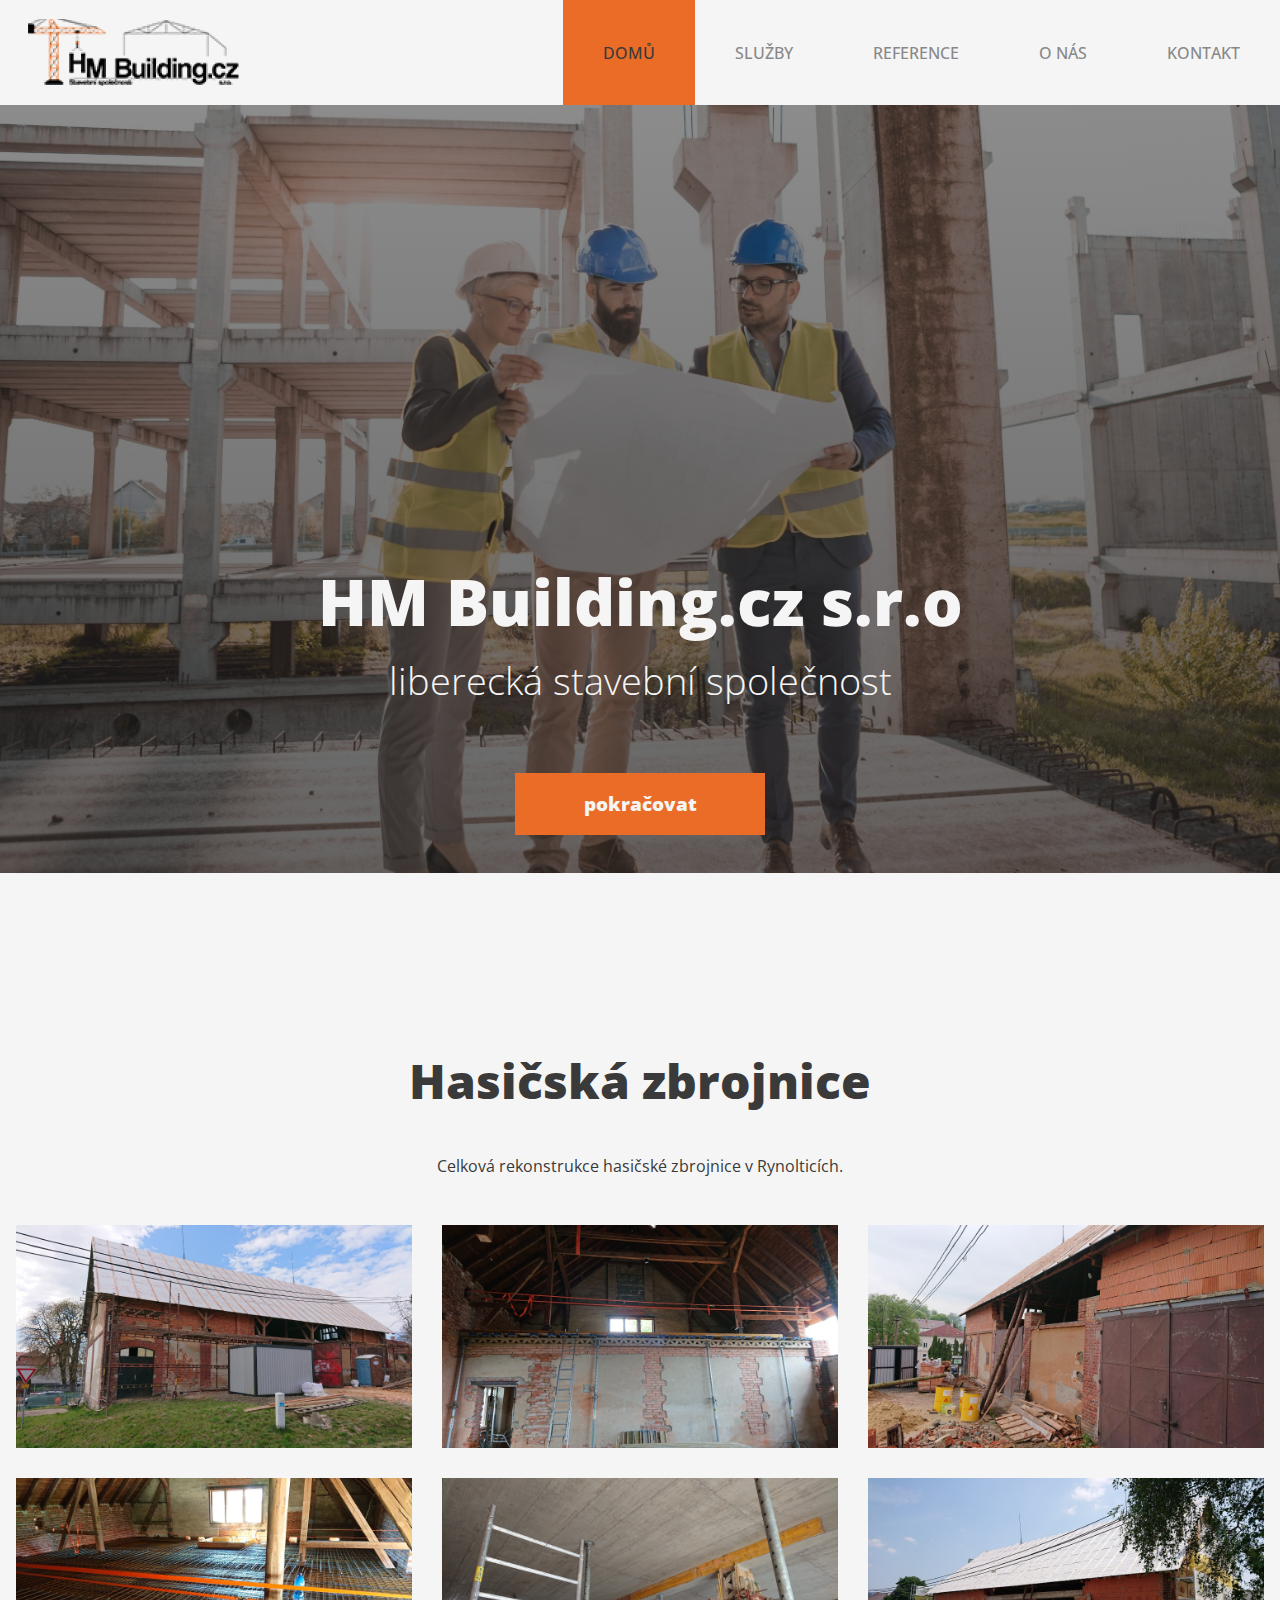
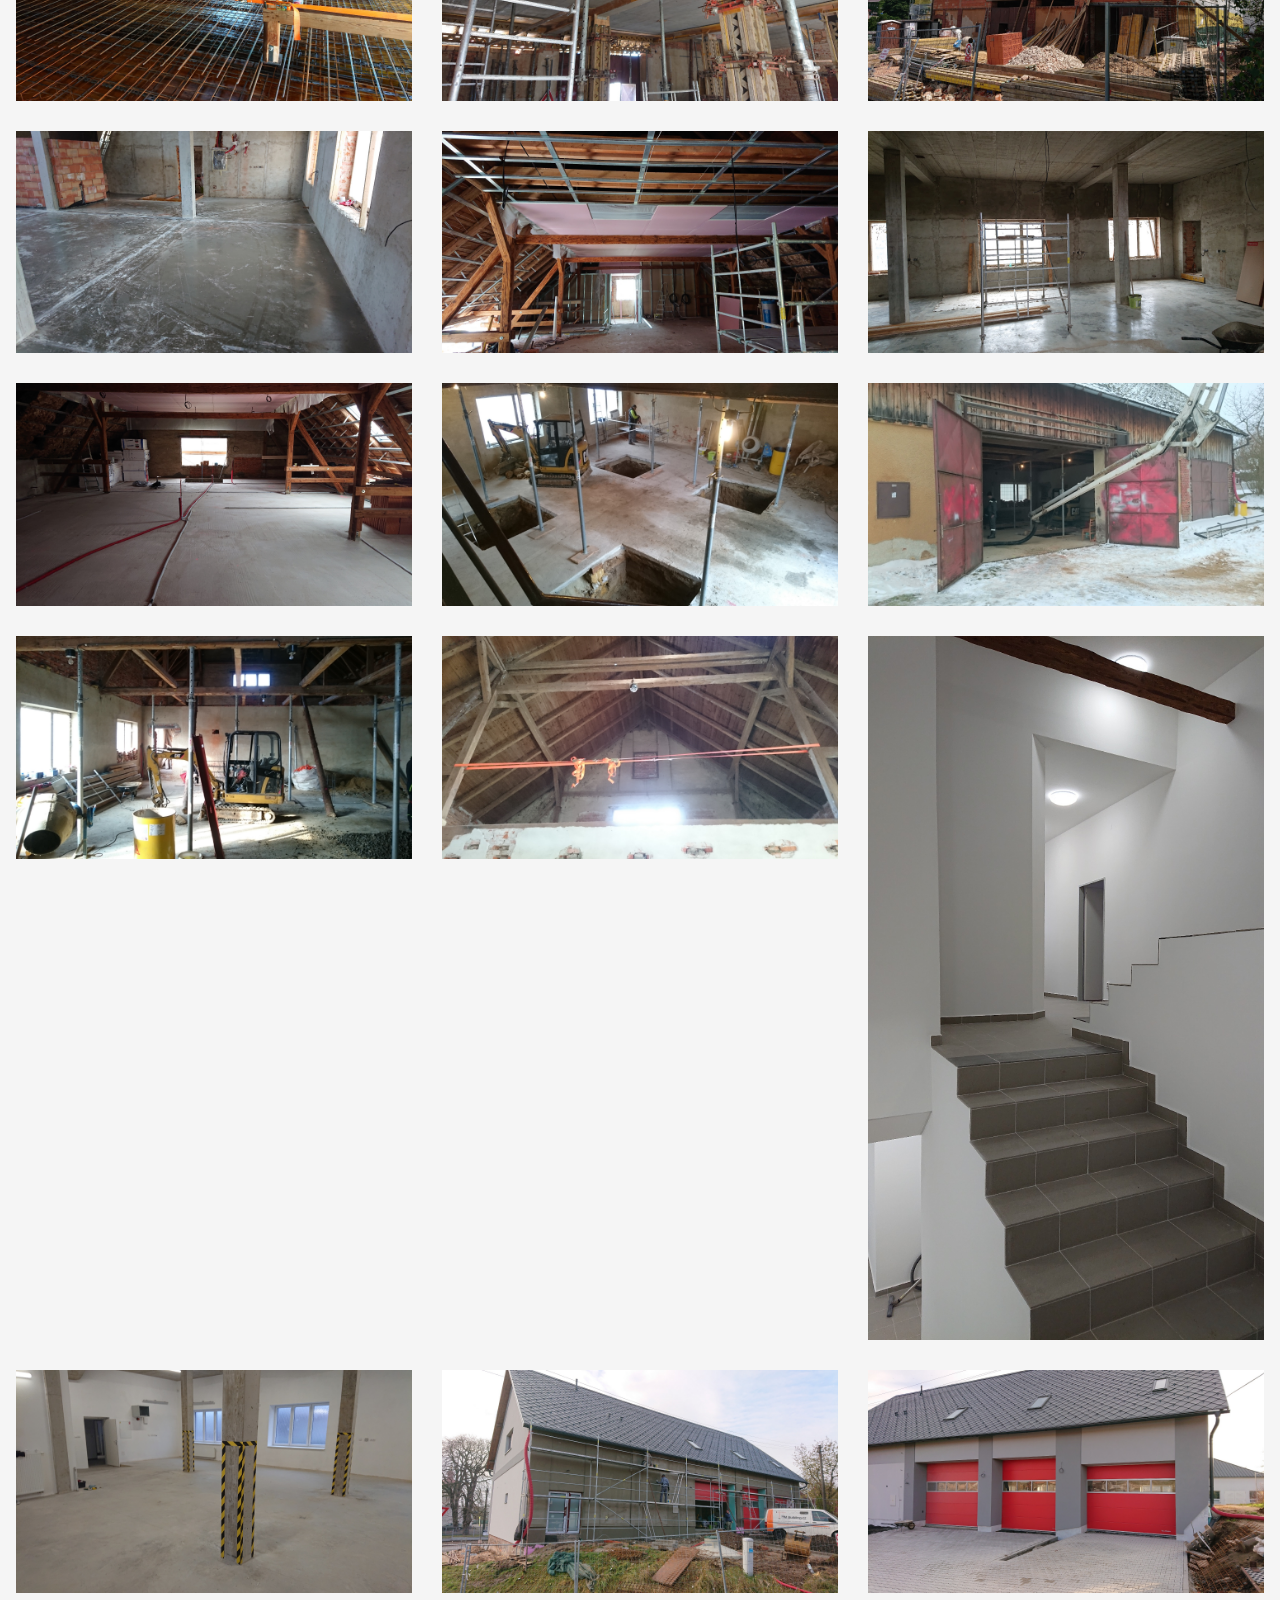
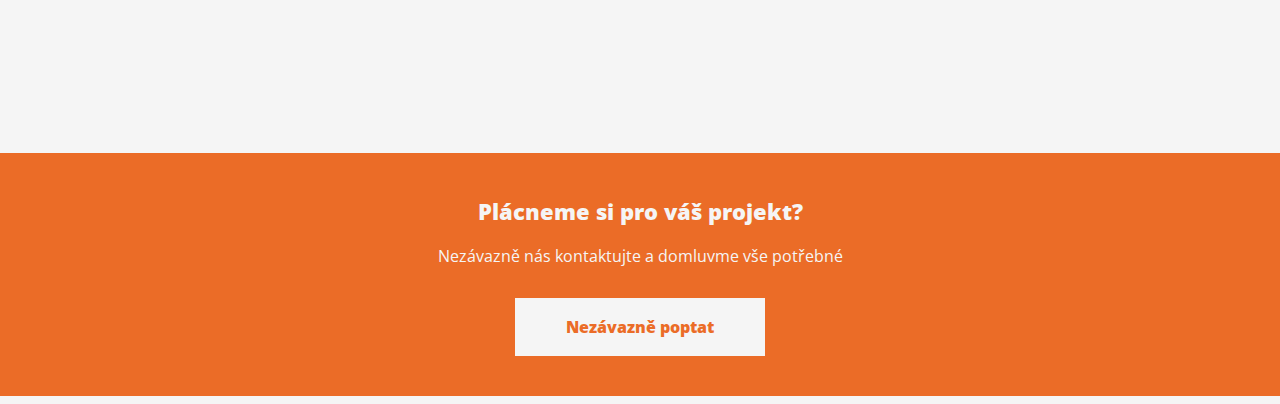
==== hasici.html @ 2c75a6fa "." ====
<!DOCTYPE html>
<html lang="en">
<head>
    <meta charset="UTF-8">
    <meta http-equiv="X-UA-Compatible" content="IE=edge">
    <meta name="viewport" content="width=device-width, initial-scale=1.0">
    <title>HmBuilding</title>
    <link href='https://fonts.googleapis.com/css?family=Open Sans' rel='stylesheet'>
    <link rel="stylesheet" href="CSS/normalize.css">
    <link rel="stylesheet" href="CSS/main.css">

</head>
<body>
    <primary>
        <header class="header">
            <nav class="navigation">
                <div class="navigation__logo"><a href="./index.html"><img src="./media/logo.png" alt="Logo firmy"></a>
                </div>
        
                <menu class="navigation__menu">
                    <span class="menu__arrow"></span>
                    <li class="menu__item"><a class="active" href="./index.html">DOMŮ</a></li>
                    <li class="menu__item"><a href="./index.html#services">SLUŽBY</a></li>
                    <li class="menu__item"><a href="./reference.html">REFERENCE</a></li>
                    <li class="menu__item"><a href="./onas.html">O NÁS</a></li>
                    <li class="menu__item"><a href="./kontakt.html">KONTAKT</a></li>
                </menu>
                <div class="navigation__hamburger">
                    <input type="checkbox" class="hamburger__toggle-menu">
                    <p class="hamburger__hamburger-description">MENU</p>
                    <span class="hamburger__hamburger-line"></span>
                </div>
            </nav>
    
            <div class="page-header">
                <h1 class="page-header__title">HM Building.cz s.r.o 
                    <span class="page-header__title--break">liberecká stavební společnost</span></h1>
                <button class="page-header__button button">
                    <a href="./index.html#services">pokračovat<span class="button__arrow-down"></span></a>
                </button>
            </div>
        </header>
    

        <section class="gallery">
            <div class="gallery__content">
                <p class="content__title">Hasičská zbrojnice</p>
                <p class="content__description">Celková rekonstrukce hasičské zbrojnice v Rynolticích.</p>
                <div class="content__grid">
                    <figure class="grid__item grid__item--1">
                        <img src="../media/reference/hasicska-zbrojnice/reference-hz-01.jpeg" class="gallery__img" alt="Image 1">
                      </figure>
                      <figure class="grid__item grid__item--2">
                        <img src="../media/reference/hasicska-zbrojnice/reference-hz-02.jpeg" class="gallery__img" alt="Image 2">
                      </figure>
                      <figure class="grid__item grid__item--3">
                        <img src="../media/reference/hasicska-zbrojnice/reference-hz-03.jpeg" class="gallery__img" alt="Image 3">
                      </figure>
                      <figure class="grid__item grid__item--4">
                        <img src="../media/reference/hasicska-zbrojnice/reference-hz-04.jpeg" class="gallery__img" alt="Image 4">
                      </figure>
                      <figure class="grid__item grid__item--5">
                        <img src="../media/reference/hasicska-zbrojnice/reference-hz-05.jpeg" class="gallery__img" alt="Image 5">
                      </figure>
                      <figure class="grid__item grid__item--6">
                        <img src="../media/reference/hasicska-zbrojnice/reference-hz-06.jpeg" class="gallery__img" alt="Image 6">
                      </figure>
                      <figure class="grid__item grid__item--7">
                        <img src="../media/reference/hasicska-zbrojnice/reference-hz-07.jpeg" class="gallery__img" alt="Image 7">
                      </figure>
                      <figure class="grid__item grid__item--8">
                        <img src="../media/reference/hasicska-zbrojnice/reference-hz-08.jpeg" class="gallery__img" alt="Image 8">
                      </figure>
                      <figure class="grid__item grid__item--9">
                        <img src="../media/reference/hasicska-zbrojnice/reference-hz-09.jpeg" class="gallery__img" alt="Image 9">
                      </figure>
                      <figure class="grid__item grid__item--10">
                        <img src="../media/reference/hasicska-zbrojnice/reference-hz-10.jpeg" class="gallery__img" alt="Image 10">
                      </figure>
                      <figure class="grid__item grid__item--11">
                        <img src="../media/reference/hasicska-zbrojnice/reference-hz-11.jpeg" class="gallery__img" alt="Image 11">
                      </figure>
                      <figure class="grid__item grid__item--12">
                        <img src="../media/reference/hasicska-zbrojnice/reference-hz-12.jpeg" class="gallery__img" alt="Image 12">
                      </figure>
                      <figure class="grid__item grid__item--14">
                        <img src="../media/reference/hasicska-zbrojnice/reference-hz-14.jpeg" class="gallery__img" alt="Image 14">
                      </figure>
                      <figure class="grid__item grid__item--15">
                        <img src="../media/reference/hasicska-zbrojnice/reference-hz-15.jpeg" class="gallery__img" alt="Image 15">
                      </figure>
                      <figure class="grid__item grid__item--16 grid__item--big">
                        <img src="../media/reference/hasicska-zbrojnice/reference-hz-16.jpeg" class="gallery__img" alt="Image 16">
                      </figure>
                      <figure class="grid__item grid__item--17">
                        <img src="../media/reference/hasicska-zbrojnice/reference-hz-17.jpeg" class="gallery__img" alt="Image 17">
                      </figure>
                      <figure class="grid__item grid__item--18">
                        <img src="../media/reference/hasicska-zbrojnice/reference-hz-18.jpeg" class="gallery__img" alt="Image 18">
                      </figure>
                      <figure class="grid__item grid__item--19">
                        <img src="../media/reference/hasicska-zbrojnice/reference-hz-last.jpeg" class="gallery__img" alt="Image 19">
                      </figure>
                </div>
            </div>
        </section>

        <footer class="footer">
            <p class="footer__title">Plácneme si pro váš projekt?</p>
            <p class="footer__description">Nezávazně nás kontaktujte a domluvme vše potřebné</p>
            <button class="footer__button button button--hover-darkprimary">
                <a href="./kontakt.html">Nezávazně poptat</a>
            </button>
        </footer>
    </primary>
</body>
</html>
---- CSS/main.css ----
:root {
    --background: #F5F5F5;
    --primary: #EB6C27;
    --text: #3a3a3a;
    --text--gray: #888888;
}
html {
    font-family: 'Open Sans', sans-serif;
    scroll-behavior: smooth;
}

body {
    display: flex;
    flex-direction: column;
    color: var(--text);
    background-color: var(--background);
}

*{
    margin: 0;
    padding: 0;
}

a {
    text-decoration: none;
}

img {
    width: 100%;
    display: block;
    margin: 0;
    padding: 0;
    object-fit: cover;
}

nav.navigation {
    position: absolute;
    padding: 1.2em 0;
    z-index: 5;
    width: 100%;
    display: flex;
    justify-content: space-between;
    align-items: center;
    background-color: var(--background);
    font-weight: 400;
    color: var(--text);
}
.navigation__menu {
    display: flex;
    justify-content: center;
    flex-direction: row;
    align-items: center;
    z-index: 2;
}

.navigation__menu .menu__item {
    list-style-type: none;
}

.navigation__menu .menu__item a {
    padding: 2.6em 2.5em;
    font-weight: 500;
    color: var(--text--gray);
}


.navigation__menu .menu__item a:hover {
    box-shadow: 0 -5px 0px var(--primary) inset, 
    500px 0 0 rgba(235, 108, 39, 0.1) inset;
}

.hamburger__hamburger-line {
    display: block;
    margin-right: 1.5em;
    position: relative;
    width: 46px;
    height: 8px;
    background: linear-gradient(90deg, var(--primary) 0%, #FFBE9A 100%);
    cursor: pointer;
    z-index: 2;
}

.hamburger__hamburger-line:before, .hamburger__hamburger-line:after{
    content: "";
    position: absolute;
    width: 46px;
    height: 8px;
    background: linear-gradient(90deg, #EB6C27 0%, #FFBE9A 100%);
    right: 0;
}

.hamburger__hamburger-line:after{
    top: 13px;
    width: 36;
}

.hamburger__hamburger-line:before{
    top: -13px;
    width: 36;
}

.hamburger__toggle-menu {
    position: absolute;
    width: 46px;
    right: 1.5em;
    height: 100%;
    top: 13px;
    z-index: 3;
    cursor: pointer;
    opacity: 0;
}


.hamburger__hamburger-description {
    display: none;
    position: absolute;
    top: 25px;
    right: 1.5em;
}


.navigation__menu:has(~ .navigation__hamburger input:checked) {
    display: block;
    box-shadow: -20px 0 40px rgba(0,0,0,0.3);
}

.navigation__hamburger {
    margin-top: 1em;
    display: none;
}

.menu__arrow {
    display: block;
    position: absolute;
    top: -1.5em;
    right: 7px;
    width: 0;
    height: 0;
    border-left: 30px solid transparent;
    border-right: 30px solid transparent;
    border-bottom: 50px solid #EB6C27;
}

.navigation a.active {
    background-color: var(--primary);
    color: var(--white);
}



.page-header.page-header--img-none {
    display: none;
}    

.page-header {
    background-image:
    linear-gradient(to bottom, rgba(36, 36, 36, 0.50), rgba(36, 36, 36, 0.70)),
    url(../media/pageheader-1920w.jpg);
    background-size: cover;
    background-repeat: no-repeat;
    background-position: top center;
    min-height: 45vh;
    display: flex;
    flex-direction: column;
    align-items: center;
    justify-content: end;
}

.page-header__title {
    font-weight: 800;
    font-size: 2em;
    color: var(--background);
    text-align: center;
    margin-bottom: 0.5em;
}

.page-header__title--break {
    display: block;
    font-weight: 300;
    margin-top: 0.5em;
    font-size: 0.6em;
}



.button {
    width: 250px;
    padding: 12px 40px;
    display: block;
    color: var(--background);
    border: none;
    text-align: center;
    text-decoration: none;
    font-size: 16px;
    font-weight: 800;
    cursor: pointer;
    background-color: var(--primary);
}

button {
    border: none;
    outline:none;
}


.button a {
    color: var(--background);
}

.page-header__button {
    display: none;
    margin-top: 2em;
    padding: 20px 50px;
    font-size: 1.2em;
}

.services {
    max-width: 1600px;
    margin-left: auto;
    margin-right: auto;
}

.services__content {
    margin-right: 1.5em;
    margin-left: 1.5em;
    gap: 2em;
}

.services__item .button {
    padding: 12px 40px;
    color:var(--primary);
    width: 12em;
    border: dashed;
    border-width: 2px;
    background-color: var(--background);
}

.services__item .button a {
    color:var(--primary);
}

.item__title--marked {
    color:var(--primary);
}

.services__item .item__description {
    font-weight: 400;
    font-size: 1.1rem;
    margin-bottom: 1em;
    line-height: 23px;
    font-size: 1em;
}

.services__item .item__title {
    font-weight: 700;
    font-size: 1.5em;
    margin-bottom: 1em;
    margin-top: 1em;
}

.services__item {
    display: flex;
    flex-direction: column;
    margin-bottom: 3em;
}

.services__item--header {
    margin: 5em 0em;
}

.services__item--img-communicationarea::before, .services__item--img-industrialbuildings::before, .services__item--img-newbuidlings::before, .services__item--img-reconstructions::before{
    content: '';
    display: block;
    min-height: 15vh;
    background-image: unset;
    background-repeat: no-repeat;
    background-size: cover;
    width: 100%;
}

.services__item:nth-child(odd)::before{
    border-radius: 0 0 0 40px;
    background-position: center;
}

.services__item:nth-child(even)::before{
    border-radius: 0 0 40px 0;
}

.services__item--img-newbuidlings::before {
    background-image: url(../media/sluzba-novostavby-1200w.jpg);
    background-position: center;
}


.services__item--img-industrialbuildings::before {
    background: url(../media/sluzba-prumyslove-stavby-1920w.jpg);
    background-position: center;
}

.services__item--img-reconstructions::before {
    background: url(../media/sluzba-rekonstrukce-1920w.jpg);
    background-position: center;
}

.services__item--img-communicationarea::before {
    background: url(../media/sluzba-komunikace-a-zpevnene-plochy-1200w.jpg);
    background-position: center;
}


.confidence {
    background-image:
    linear-gradient(to bottom, rgba(36, 36, 36, 0.85), rgba(36, 36, 36, 0.85)),
    url(../media/background-CTAblock-4460w.jpg);
    background-repeat: no-repeat;
    font-weight: 800;
    background-position: center;
    background-size: cover;
    padding: 1.5em;
    color: var(--background);
    margin-top: 2em;
    display: flex;
    flex-direction: column;
    justify-content: center;
    min-height: 20vh;
    padding: 1.5em;
}

.confidence__content {
    max-width: 1600px;
}

.content__description--break {
    display: block;
    margin-top: 1.5em;
}

.content__button {
    margin-top: 2em;
    padding: 12px 40px;
    width: 12em;
}


.references {
    margin-bottom: 5em;
}

.references__item--header .item__title {
    text-align: start;
    font-size: 2em;
    font-weight: 800;
    margin-bottom: 1em;
}

.references__item--header .item__description {
    text-align: start;
}

.references__item a {
    display: block;
    color: var(--text);
}

.references__item {
    margin: 2.5em 1.5em;
    text-align: center;
}

.references__button {
    margin-left: auto;
    margin-right: auto;
    margin-bottom: 6em;
    padding: 15px;
}

.overlay__title {
    font-size: 1.5em;
    font-weight: 800;
    margin-top: 0.5em;
}

.overlay__description {
    margin-top: 0.5em;
}

footer {
    padding: 1.5em;
    text-align: center;
    background-color: var(--primary);
    color: var(--background);
}

.footer__button {
    background-color: var(--background);
    padding: 20px 30px;
    margin-left: auto;
    margin-right: auto;
    margin-bottom: 1em;
}

.footer__button a {
    color: var(--primary);
}

.footer__description {
    margin-bottom: 2em;
    font-weight: 400;
}

.footer__title {
    margin-top: 1.5em;
    font-weight: 800;
    font-size: 1.40em;
    margin-bottom: 1em;
}

.content__list {
    list-style: none;
}

.content__list .list__item::before {
    content: "\2022"; 
    color: var(--primary); 
    font-weight: 800;
    font-size: 2em;
    display: inline-block;
    vertical-align: middle;
    width: 1em;
}

.list__item {
    margin: 0;
}

.aboutus {
    font-weight: 400;
    margin-left: 1.5em;
    margin-right: 1.5em;
    margin-bottom: 5em;
    font-size: 1.15em;
}

.aboutus__content {
    max-width: 1600px;
    margin: 0 auto;
}

.content__title {
    font-size: 2em;
    font-weight: 800;
}

.content__description{
    margin-top: 1em;
    margin-bottom: 1em;
    line-height: 21px;
    font-weight: 400;
}

.contact .content__title {
    margin-left: 0.5em;
}

.contact {
    margin-top: 5em;
    margin-left: 0;
    margin-right: 0;
    margin-bottom: 5em;
}

.aboutus--fullwidth .aboutus__content{
    max-width: unset;
    margin-right: 0;
    float: right;
}


.content__description--centered {
    margin-right: 1em;
    margin-left: 1em;
}
.contact .content__grid {
    display: grid;
    align-items: center;
    grid-template-columns: 1fr 1.5em;
    grid-template-areas:
    "contacts ."
    "map map"
    "form .";
    width: 100%;
}
.grid__contacts {
    grid-area: contacts;
    margin-left: 1.5em;
}

.grid__map {
    grid-area: map;
    margin: 0;
    width: 100%;
}

.grid__form {
    grid-area: form;
    margin-right: 1.5em;
    margin-left: 1.5em;
}

.form__title {
    margin-top: 2em;
    font-size: 1.25em;
    font-weight: 800;
    margin-bottom: 1em;
}

.contacts__description {
    position: relative;
    margin-left: 3em;
    margin-top: 3em;
    margin-bottom: 3em;
    font-weight: 800;
    color: var(--primary);
}
.icon-dot {
    position: relative;
}
.icon-dot::before {
    bottom: -9px;
    left: -55px;
    position: absolute;
    content: '';
    border-radius: 50%;
    height: 2.5rem;
    width: 2.5rem;
    margin-right: 0.5rem;
    background-color: var(--primary);    
}
.icon-dot--phone::before {
    content: url("../media/local_phone_24px.svg");
    position: absolute;
    left: -45px;
    z-index: 1;
}
.icon-dot--mail::before {
    content: url("../media/mail_24px.svg");
    position: absolute;
    left: -45px;
    z-index: 1;
}
.icon-dot--position::before {
    content: url("../media/room_24px.svg");
    position: absolute;
    left: -42px;
    z-index: 1;
}

.form-labels {
    margin-top: 2em;
}

.form .button {
    margin-top: 1.5em;
}

label {
    font-weight: 800;
}


  
  .container {
    background-color: var(--background);
    padding: 20px;
  }



.newbuildings,.industrialbuidlings, .communicationarea, .reconstructions {
    margin-top: 5em;
    margin-left: 1.5em;
    margin-right: 1.5em;
}

.newbuildings__content, .industrialbuidlings__content, .communicationarea__content, .reconstructions__content {
    max-width: 1600px;
    margin: 0 auto;
}

.newbuildings, .industrialbuidlings, .reconstructions, .communicationarea {
    margin-bottom: 10em;
}

.communicationarea .content__list, .reconstructions .content__list {
    margin-bottom: 1em;
}

.list__inner-list {
    list-style: none;
}

.list__inner-list .list__item::before {
    content: "\2022"; 
    color: var(--primary); 
    font-weight: 800;
    font-size: 2em;
    margin-left: 1.5em;
    display: inline-block;
    vertical-align: middle;
    width: 1em;
}

.content__mobile {
    display: none;
}

.desktop__lists .content__list:nth-child(4) {
    margin-left: 0;
}


.gallery {
    margin-top: 5em;
    margin-left: 1em;
    margin-right: 1em;
    margin-bottom: 5em;
}

.gallery .content__title {
    margin-bottom: 1em;
}

.gallery__content .content__grid {
    display: grid;
    margin-top: 3em;
    grid-template-columns: repeat(1, 1fr);
    gap: 15px;
    grid-auto-flow: dense;
}


.aboutus, .communicationarea, .contact, .industrialbuidlings, .newbuildings, .outsideareas, .reconstructions, .references, .washing, .gallery {
    margin-top: 20vh;
}

#reference {
    margin-top: 2em;
    margin-bottom: 1em;
}

.confidence p.content__description {
    font-weight: 800;
}

/*_______________________________________________________________________________________________________________________________________________________________*/



@media screen and (max-width: 410px) {
    .page-header {
        min-height: 70vh;
    }
}

@media screen and (max-width: 1024px) {

    .content__desktop {
        display: none;
    }
    .content__mobile {
        display: block;
    }

    .navigation__menu {
        display: none;
        justify-content: start;
        flex-direction: column;
        align-items: center;
        position: absolute;
        top: 112px;
        left: 0.75em;
        right: 0.75em;
        background-color: #EB6C27;
        height: 310px;
        font-size: 1em;
        padding-top: 20px;
    }

    .navigation__hamburger {
        display: block;
    }

    .navigation__menu .menu__item{
        width: 100%;
        margin-top: 1.5em;
    }

    .navigation__menu .menu__item:first-child{
        margin-top: 0;
    }
    
    .navigation__menu .menu__item a {
        padding: 10px 30px;
        color: white;
        font-size: 1.5em;
        text-decoration: underline;
        text-decoration-thickness: 1px;
    }

    .navigation__menu .menu__item a.active {
        font-weight: 700;
    }

    .hamburger__hamburger-description {
        display: block;
    }
}

@media screen and (min-width: 901px) {
    .menu__arrow {
        display: none;
    }

    .page-header.page-header--img-none {
        display: block;
        min-height: 20vh;
        background-position: center center;
    }

    .page-header.page-header--img-none .page-header__title, .page-header.page-header--img-none .page-header__button{
        display: none;
    }
}




@media (min-width: 768px) {

    .gallery__content .content__grid {
        max-width: 1600px;
        margin-left: auto;
        margin-right: auto;
        grid-template-columns: repeat(2, 1fr);
    }
    .gallery {
        margin-left: 1em;
        margin-right: 1em;
        margin-bottom: 10em;
        text-align: center;
    }


    .grid__map {
        position: relative;
    }

    .content__description--centered {
        text-align: center;
        margin-bottom: 7em;
    }

    .content__list {
        margin-left: 5em;
    }
    
    
    .content__title {
        font-size: 3em;
        margin-bottom: 1.5em;
        text-align: center;
    }

    .services__item--header {
        margin: 5em 0em;
        max-width: 1000px;
        margin-left: auto;
        margin-right: auto;
        text-align: center;
        grid-column-start: 1;
        grid-column-end: 3;
        font-size: 1.5em;
    }

    .item__link {
        max-width: 80vw;
        margin-left: auto;
        margin-right: auto;
    }

    .services__item::before{
        min-height: 25vh;
    }

    .confidence__content {
        min-height: 10em;
        padding-left: 2em;
        padding-top: 2em;
    }

    .button--hover-main:hover {
        background-color: var(--primary);
    }

    .button--hover-main:hover a {
        color: var(--background);
    }

    .button--hover-darkmain:hover {
        background-color: var(--text);
    }

    .button--hover-darkmain:hover a {
        color: var(--background);
    }

    .page-header__title {
        font-size: 3em;
    }

    .page-header__button {
        display: block;
        margin-bottom: 2em;
    }

    .page-header {
        min-height: 97vh;
        background-image:
        linear-gradient(to bottom, rgba(36, 36, 36, 0.50), rgba(36, 36, 36, 0.70)),
        url(../media/pageheader-3100w.jpg);
    }

    .references {
        margin-bottom: 8em;
    }

    .footer {
        margin-bottom: 0.5em;
    }

    .footer__title {
        margin-top: 1em;
    }

}

@media (min-width: 1150px) { 
    .services__item {
        gap: 5em;
        flex-direction: row;
    }

    .services__item:nth-child(odd)::before{
        order: 2;
    }

    .services__item::before {
        flex: 1;
        min-height: 30vh;
        background-position: center;
    }
    .item__flex {
        display: flex;
        flex-direction: column;
        flex: 1;
    }
    

    .gallery__content .content__grid {
        grid-template-columns: repeat(3, 1fr);
        gap: 30px;
    }

    

    .contact .content__grid {
        margin-top: 8em;
        display: grid;
        align-items: center;
        grid-template-columns: 10em 0.5fr 1fr;
        grid-template-areas:
        ". contacts map"
        ". form . ";
        width: 100%;
        gap: 4em;
    }


    .content__list {
        margin-left: 6em;
    }

    .link__overlay {
        position: absolute;
        top: 0;
        bottom: 0;
        left: 0;
        right: 0;
        height: 100%;
        width: 100%;
        opacity: 0;
        background-color: rgba(235, 108, 39, 0.85);
      }

    .overlay__title {
        color: white;
        text-transform: uppercase;
        font-size: 1.5em;
        font-weight: 700;
        position: absolute;
        margin-left: auto;
        margin-right: auto;
        top: 35%;
        left: 0;
        right: 0;
        text-align: center;
    }

    .overlay__description {
        color: white;
        font-size: 1em;
        font-weight: 300;
        position: absolute;
        margin-left: auto;
        margin-right: auto;
        top: 55%;
        left: 0;
        right: 0;
        text-align: center;
    }

    .page-header__title {
        font-size: 4em;
    }

    .page-header {
        min-height: 97vh;
        background-image:
        linear-gradient(to bottom, rgba(36, 36, 36, 0.50), rgba(36, 36, 36, 0.70)),
        url(../media/pageheader-3100w.jpg);
    }

    .references__item {
        position: relative;
    }

    .references {
        margin-top: 5em;
        margin-bottom: 12em;
        max-width: 1600px;
        margin-left: auto;
        margin-right: auto;
        display: grid;
        grid-template-columns: 1fr 1fr 1fr;
    }

    .references__item--header {
        text-align: center;
        grid-column-start: 1;
        grid-column-end: 4;
    }

    .references .references__item--header .item__description {
        max-width: 750px;
        margin-left: auto;
        margin-right: auto;
        text-align: center;
    }

    .references .references__item--header .item__title {
        max-width: 1000px;
        margin-left: auto;
        margin-right: auto;
        font-size: 4em;
        text-align: center;
    }

    .references__item {
        position: relative;
    }

    .references__item:hover .link__overlay {
        opacity: 1;
    }

    .references .button {
        grid-column-start: 2;
        grid-column-end: 3;
    }

}

@media (min-width: 1440px) { 
    .newbuildings .content__description {
        margin-right: 25vw;
    }
    .footer__title {
        font-size: 3em;
        margin-bottom: 0.5em;
        margin-top: 1em;
    }

    .footer__button {
        margin-bottom: 1em;
    }

    .services__item--header {
        letter-spacing: 1px;
    }
    .services__item .item__title{
        font-size: 2em;
    }

    .confidence {
        min-height: 40vh;
        font-size: 2em;
        line-height: 15px;
    } 

    .page-header__title {
        font-size: 6em;
    }

    .confidence__content {
        margin-left: 2em;
    }


    .content__title {
        font-size: 4em;
    }

    .form__title {
        font-size: 2em;
    }

    .contacts__description {
        scale: 1.25;
    }
}

@media (min-width: 1550px) {
    .navigation {
        max-width: 1550px;
        position: absolute;
        left: 50%;
        transform: translate(-50%, 0);
        top: 3%;
    }
    
}
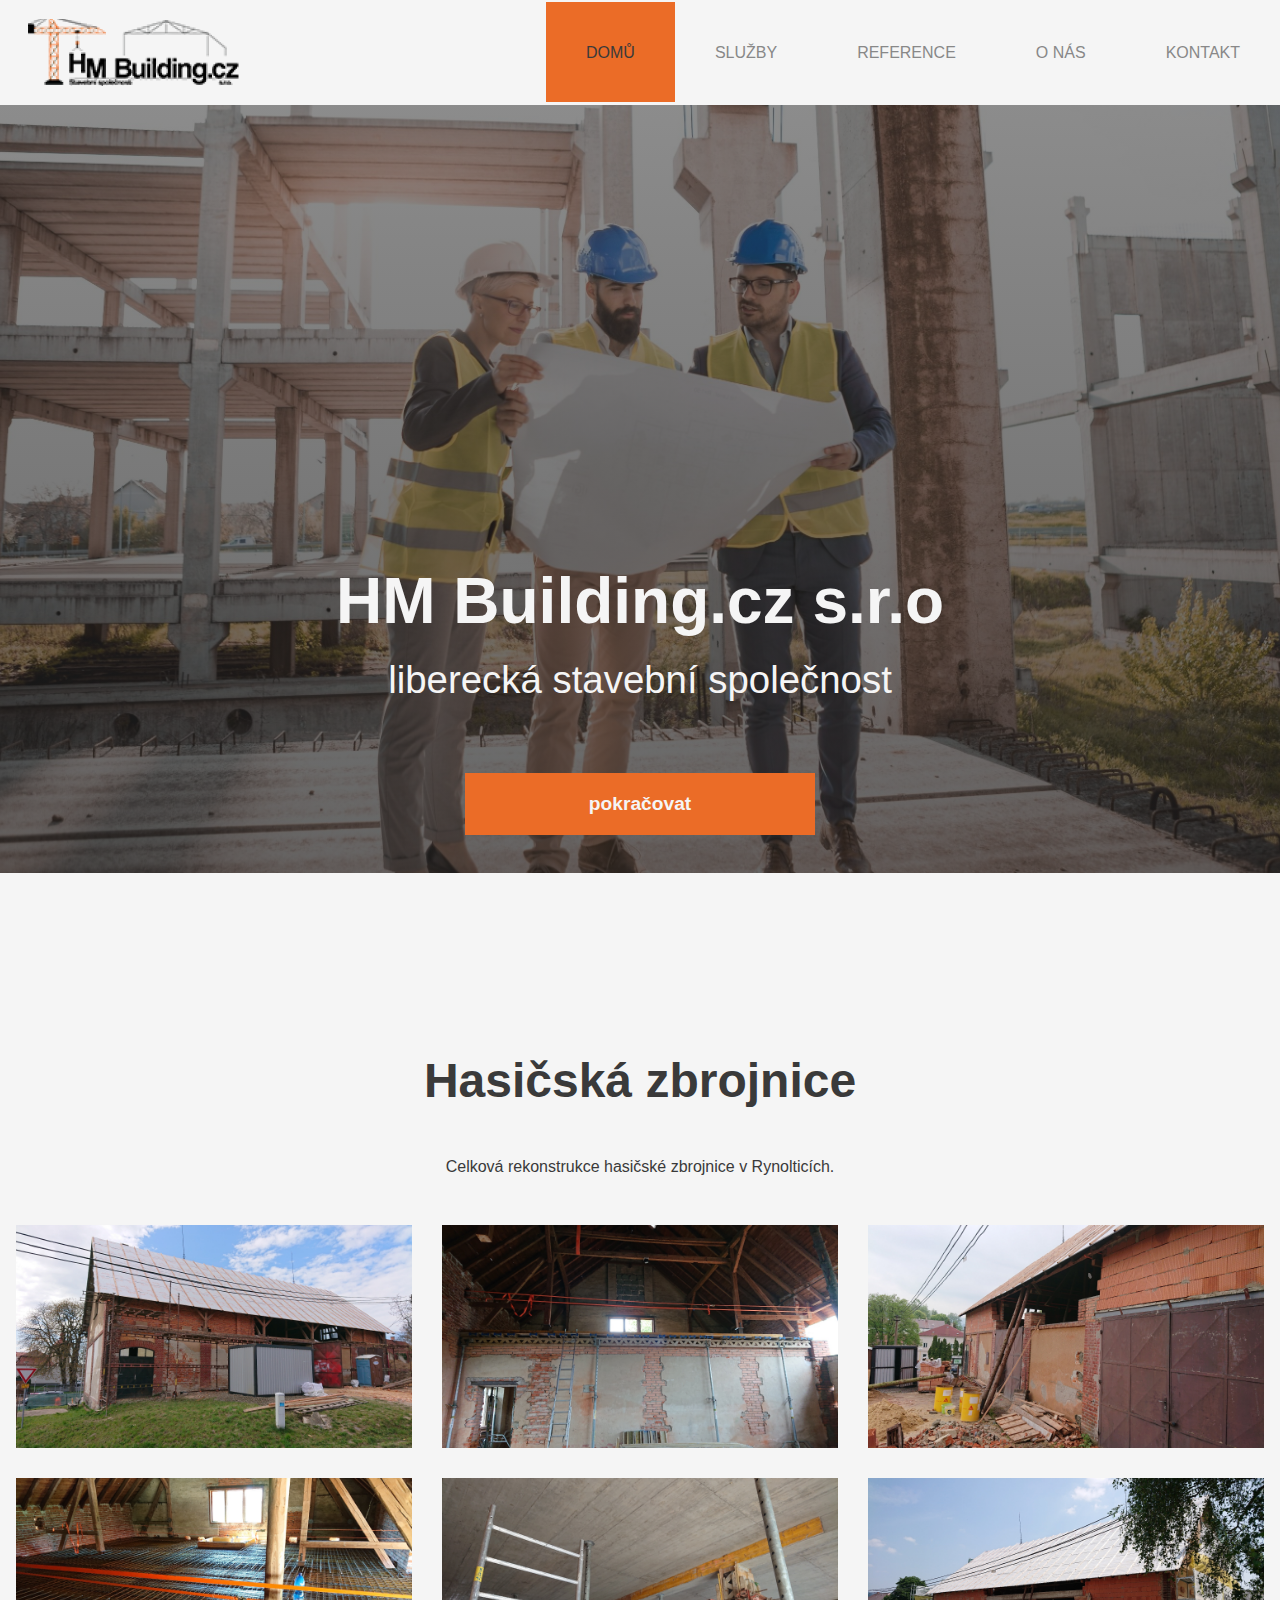
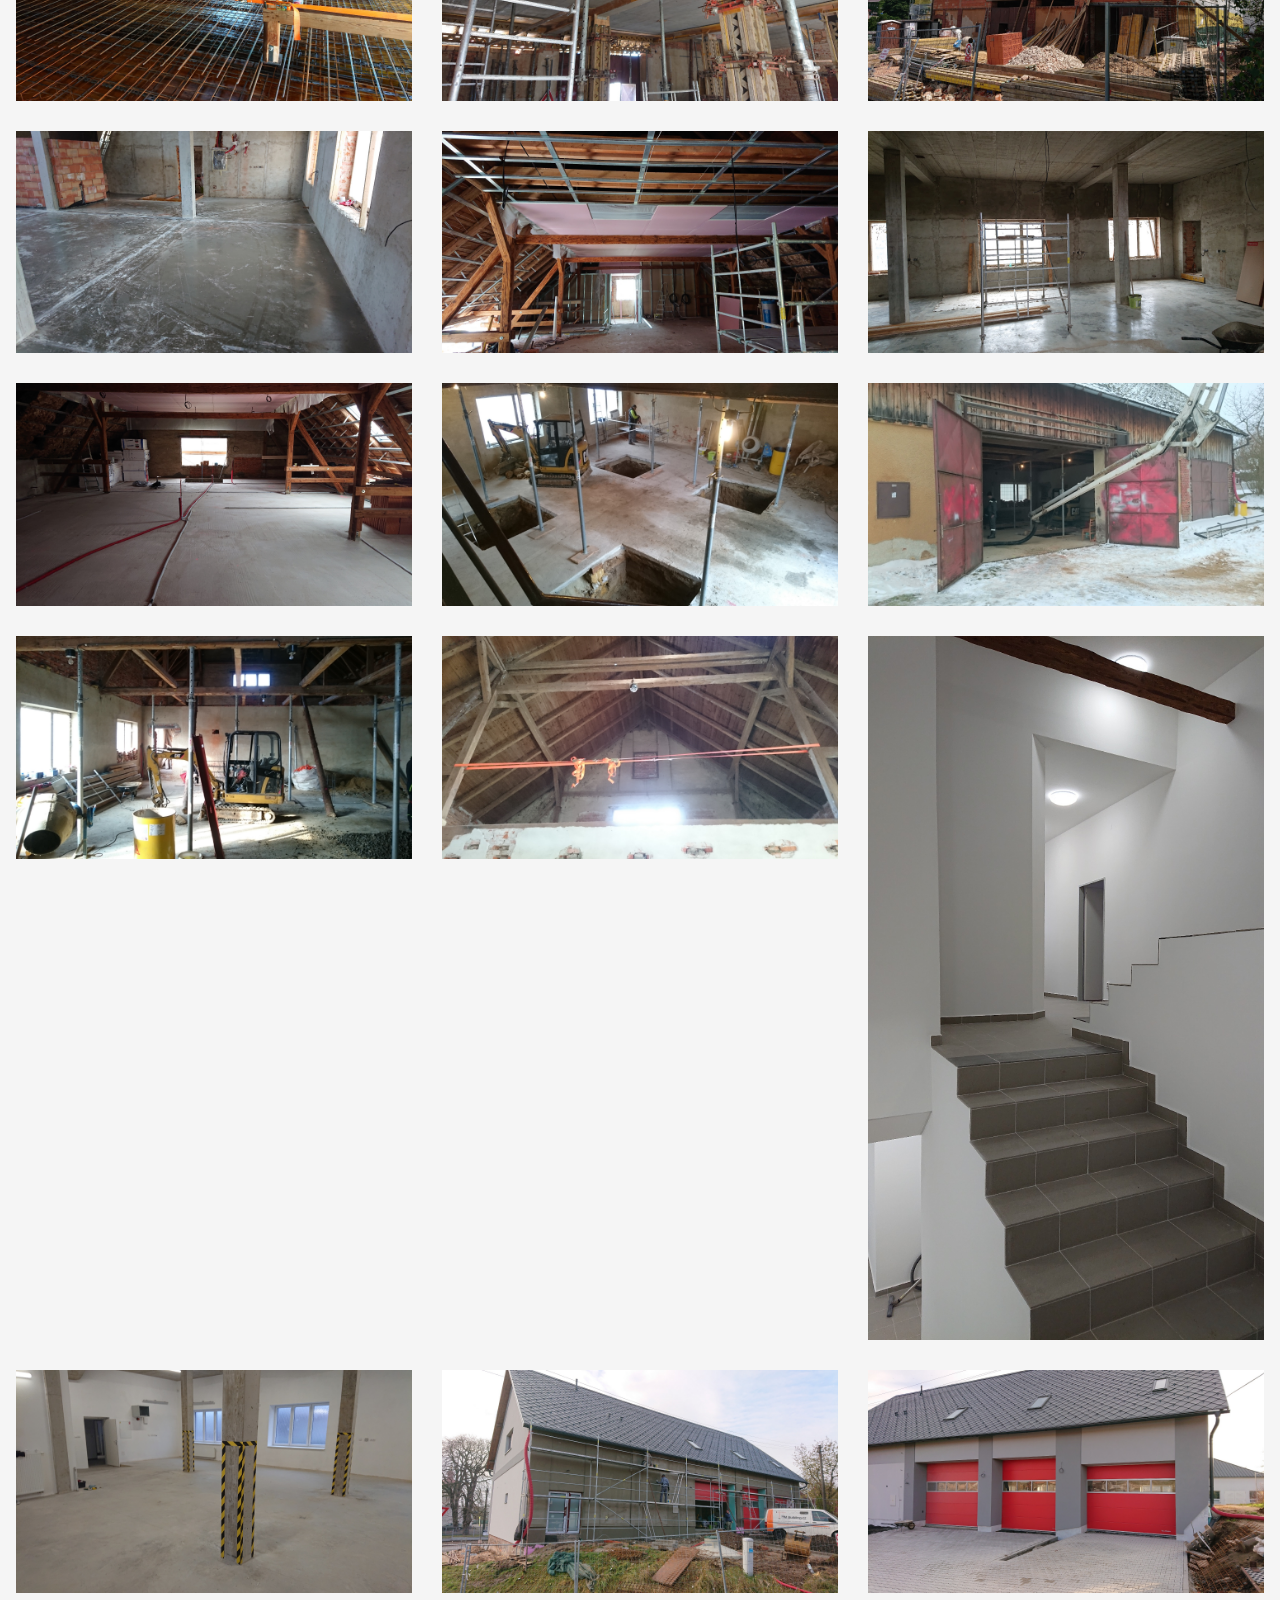
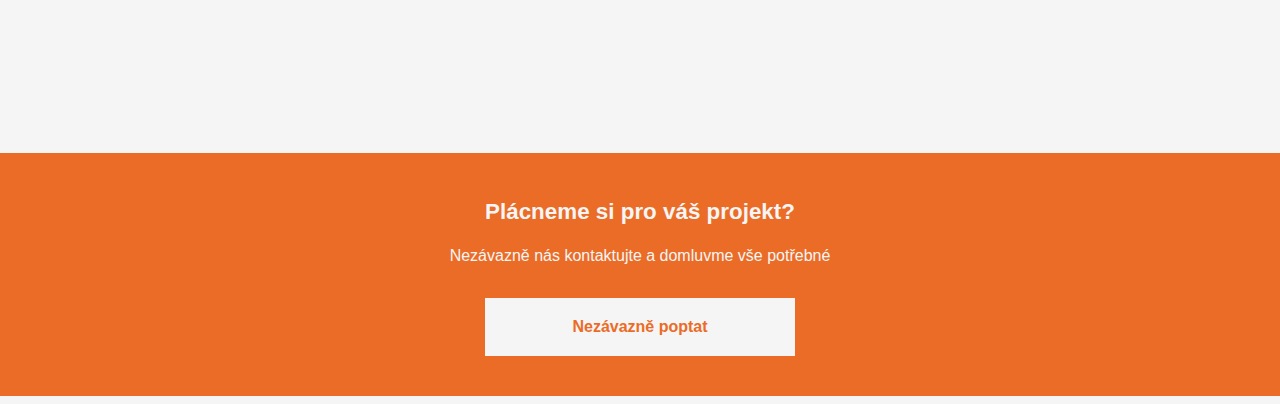
==== commit 45793d70: "." ====
--- a/hasici.html
+++ b/hasici.html
@@ -1,33 +1,33 @@
 <!DOCTYPE html>
-<html lang="en">
+<html lang="cs">
 <head>
     <meta charset="UTF-8">
     <meta http-equiv="X-UA-Compatible" content="IE=edge">
     <meta name="viewport" content="width=device-width, initial-scale=1.0">
     <title>HmBuilding</title>
-    <link href='https://fonts.googleapis.com/css?family=Open Sans' rel='stylesheet'>
+    <link href='https://fonts.googleapis.com/css?family=OpenSans' rel='stylesheet'>
     <link rel="stylesheet" href="CSS/normalize.css">
     <link rel="stylesheet" href="CSS/main.css">
 
 </head>
 <body>
-    <primary>
+    <main>
         <header class="header">
             <nav class="navigation">
                 <div class="navigation__logo"><a href="./index.html"><img src="./media/logo.png" alt="Logo firmy"></a>
                 </div>
         
                 <menu class="navigation__menu">
-                    <span class="menu__arrow"></span>
-                    <li class="menu__item"><a class="active" href="./index.html">DOMŮ</a></li>
-                    <li class="menu__item"><a href="./index.html#services">SLUŽBY</a></li>
-                    <li class="menu__item"><a href="./reference.html">REFERENCE</a></li>
-                    <li class="menu__item"><a href="./onas.html">O NÁS</a></li>
-                    <li class="menu__item"><a href="./kontakt.html">KONTAKT</a></li>
+                     
+                  <li class="menu__item"><a class="active" href="./index.html">domů</a></li>
+                  <li class="menu__item"><a href="./index.html#services">služby</a></li>
+                  <li class="menu__item"><a href="./reference.html">reference</a></li>
+                  <li class="menu__item"><a href="./onas.html">o nás</a></li>
+                  <li class="menu__item"><a href="./kontakt.html">kontakt</a></li>
                 </menu>
                 <div class="navigation__hamburger">
                     <input type="checkbox" class="hamburger__toggle-menu">
-                    <p class="hamburger__hamburger-description">MENU</p>
+                    <p class="hamburger__hamburger-description">menu</p>
                     <span class="hamburger__hamburger-line"></span>
                 </div>
             </nav>
@@ -35,9 +35,7 @@
             <div class="page-header">
                 <h1 class="page-header__title">HM Building.cz s.r.o 
                     <span class="page-header__title--break">liberecká stavební společnost</span></h1>
-                <button class="page-header__button button">
-                    <a href="./index.html#services">pokračovat<span class="button__arrow-down"></span></a>
-                </button>
+                <a class="page-header__button button" href="./index.html#services">pokračovat<span class="button__arrow-down"></span></a>
             </div>
         </header>
     
@@ -48,58 +46,58 @@
                 <p class="content__description">Celková rekonstrukce hasičské zbrojnice v Rynolticích.</p>
                 <div class="content__grid">
                     <figure class="grid__item grid__item--1">
-                        <img src="../media/reference/hasicska-zbrojnice/reference-hz-01.jpeg" class="gallery__img" alt="Image 1">
+                        <img src="./media/reference/hasicska-zbrojnice/reference-hz-01.jpeg" class="gallery__img" alt="Image 1">
                       </figure>
                       <figure class="grid__item grid__item--2">
-                        <img src="../media/reference/hasicska-zbrojnice/reference-hz-02.jpeg" class="gallery__img" alt="Image 2">
+                        <img src="./media/reference/hasicska-zbrojnice/reference-hz-02.jpeg" class="gallery__img" alt="Image 2">
                       </figure>
                       <figure class="grid__item grid__item--3">
-                        <img src="../media/reference/hasicska-zbrojnice/reference-hz-03.jpeg" class="gallery__img" alt="Image 3">
+                        <img src="./media/reference/hasicska-zbrojnice/reference-hz-03.jpeg" class="gallery__img" alt="Image 3">
                       </figure>
                       <figure class="grid__item grid__item--4">
-                        <img src="../media/reference/hasicska-zbrojnice/reference-hz-04.jpeg" class="gallery__img" alt="Image 4">
+                        <img src="./media/reference/hasicska-zbrojnice/reference-hz-04.jpeg" class="gallery__img" alt="Image 4">
                       </figure>
                       <figure class="grid__item grid__item--5">
-                        <img src="../media/reference/hasicska-zbrojnice/reference-hz-05.jpeg" class="gallery__img" alt="Image 5">
+                        <img src="./media/reference/hasicska-zbrojnice/reference-hz-05.jpeg" class="gallery__img" alt="Image 5">
                       </figure>
                       <figure class="grid__item grid__item--6">
-                        <img src="../media/reference/hasicska-zbrojnice/reference-hz-06.jpeg" class="gallery__img" alt="Image 6">
+                        <img src="./media/reference/hasicska-zbrojnice/reference-hz-06.jpeg" class="gallery__img" alt="Image 6">
                       </figure>
                       <figure class="grid__item grid__item--7">
-                        <img src="../media/reference/hasicska-zbrojnice/reference-hz-07.jpeg" class="gallery__img" alt="Image 7">
+                        <img src="./media/reference/hasicska-zbrojnice/reference-hz-07.jpeg" class="gallery__img" alt="Image 7">
                       </figure>
                       <figure class="grid__item grid__item--8">
-                        <img src="../media/reference/hasicska-zbrojnice/reference-hz-08.jpeg" class="gallery__img" alt="Image 8">
+                        <img src="./media/reference/hasicska-zbrojnice/reference-hz-08.jpeg" class="gallery__img" alt="Image 8">
                       </figure>
                       <figure class="grid__item grid__item--9">
-                        <img src="../media/reference/hasicska-zbrojnice/reference-hz-09.jpeg" class="gallery__img" alt="Image 9">
+                        <img src="./media/reference/hasicska-zbrojnice/reference-hz-09.jpeg" class="gallery__img" alt="Image 9">
                       </figure>
                       <figure class="grid__item grid__item--10">
-                        <img src="../media/reference/hasicska-zbrojnice/reference-hz-10.jpeg" class="gallery__img" alt="Image 10">
+                        <img src="./media/reference/hasicska-zbrojnice/reference-hz-10.jpeg" class="gallery__img" alt="Image 10">
                       </figure>
                       <figure class="grid__item grid__item--11">
-                        <img src="../media/reference/hasicska-zbrojnice/reference-hz-11.jpeg" class="gallery__img" alt="Image 11">
+                        <img src="./media/reference/hasicska-zbrojnice/reference-hz-11.jpeg" class="gallery__img" alt="Image 11">
                       </figure>
                       <figure class="grid__item grid__item--12">
-                        <img src="../media/reference/hasicska-zbrojnice/reference-hz-12.jpeg" class="gallery__img" alt="Image 12">
+                        <img src="./media/reference/hasicska-zbrojnice/reference-hz-12.jpeg" class="gallery__img" alt="Image 12">
                       </figure>
                       <figure class="grid__item grid__item--14">
-                        <img src="../media/reference/hasicska-zbrojnice/reference-hz-14.jpeg" class="gallery__img" alt="Image 14">
+                        <img src="./media/reference/hasicska-zbrojnice/reference-hz-14.jpeg" class="gallery__img" alt="Image 14">
                       </figure>
                       <figure class="grid__item grid__item--15">
-                        <img src="../media/reference/hasicska-zbrojnice/reference-hz-15.jpeg" class="gallery__img" alt="Image 15">
+                        <img src="./media/reference/hasicska-zbrojnice/reference-hz-15.jpeg" class="gallery__img" alt="Image 15">
                       </figure>
                       <figure class="grid__item grid__item--16 grid__item--big">
-                        <img src="../media/reference/hasicska-zbrojnice/reference-hz-16.jpeg" class="gallery__img" alt="Image 16">
+                        <img src="./media/reference/hasicska-zbrojnice/reference-hz-16.jpeg" class="gallery__img" alt="Image 16">
                       </figure>
                       <figure class="grid__item grid__item--17">
-                        <img src="../media/reference/hasicska-zbrojnice/reference-hz-17.jpeg" class="gallery__img" alt="Image 17">
+                        <img src="./media/reference/hasicska-zbrojnice/reference-hz-17.jpeg" class="gallery__img" alt="Image 17">
                       </figure>
                       <figure class="grid__item grid__item--18">
-                        <img src="../media/reference/hasicska-zbrojnice/reference-hz-18.jpeg" class="gallery__img" alt="Image 18">
+                        <img src="./media/reference/hasicska-zbrojnice/reference-hz-18.jpeg" class="gallery__img" alt="Image 18">
                       </figure>
                       <figure class="grid__item grid__item--19">
-                        <img src="../media/reference/hasicska-zbrojnice/reference-hz-last.jpeg" class="gallery__img" alt="Image 19">
+                        <img src="./media/reference/hasicska-zbrojnice/reference-hz-last.jpeg" class="gallery__img" alt="Image 19">
                       </figure>
                 </div>
             </div>
@@ -108,11 +106,9 @@
         <footer class="footer">
             <p class="footer__title">Plácneme si pro váš projekt?</p>
             <p class="footer__description">Nezávazně nás kontaktujte a domluvme vše potřebné</p>
-            <button class="footer__button button button--hover-darkprimary">
-                <a href="./kontakt.html">Nezávazně poptat</a>
-            </button>
+            <a class="footer__button button button--hover-darkprimary" href="./kontakt.html">Nezávazně poptat</a>
         </footer>
-    </primary>
+    </main>
 </body>
 </html>
 
--- a/CSS/main.css
+++ b/CSS/main.css
@@ -61,6 +61,7 @@
     padding: 2.6em 2.5em;
     font-weight: 500;
     color: var(--text--gray);
+    text-transform: uppercase;
 }
 
 
@@ -116,6 +117,7 @@
     position: absolute;
     top: 25px;
     right: 1.5em;
+    text-transform: uppercase;
 }
 
 
@@ -398,6 +400,7 @@
     margin-left: auto;
     margin-right: auto;
     margin-bottom: 1em;
+    color: var(--primary);
 }
 
 .footer__button a {
